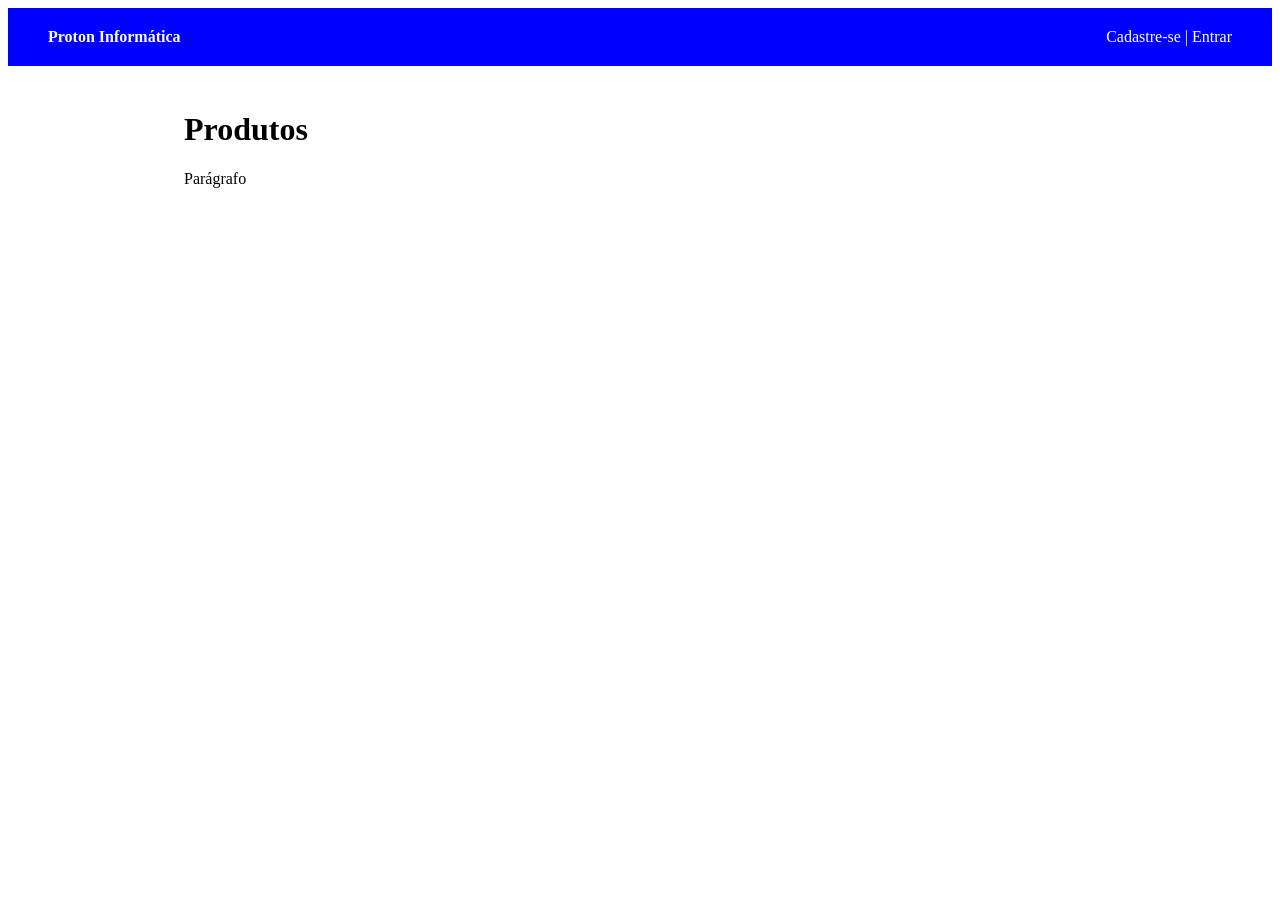
==== index.html @ 613f1d1a "Basicos feitos Criei a estrutura básica do HTML e ja deixei tudo pronto pra começar a mexer de verda" ====
<!DOCTYPE html>
<html lang="pt-BR">

    <head> 
        <meta charset="UTF-8">
        <meta name="viewport" content="width=device-width, initial0-scale=1"> <!-- Dá instruções ao navegador de como controlar dimensões para poder se adaptar ao dispositivo vendo o site no momento -->
        <link rel="stylesheet" href="styles.css"> <!--Chamando o arquivo CSS pra fazer a estilização da página-->
        <title>Proton Informática</title> <!-- Nome que vai aparecer na barra de pesquisa, não na página inicial -->
    </head>

    <header class="top">

        <strong>Proton Informática</strong>

        <nav>
            <a href="cadastro.html">Cadastre-se</a>
            |
            <a href="login.html">Entrar</a>
        </nav>

    </header>

    <main class="produtos">
        <h1>Produtos</h1>
        <p>Parágrafo</p>
    </main>


</html>
---- styles.css ----
:root { /* Definição das cores pra ficar mais fácil de manter a consistência */
    --azul-chamativo: blue;
    --texto-padrao: black;
    --texto-branco: white;
}
* {
    box-sizing: border-box;
}
main {
    max-width: 960px;
    margin: 0 auto;
    padding: 24px;
}
.top {
    display: flex;
    justify-content: space-between;
    align-items: center;
    padding: 20px 40px;
    background: var(--azul-chamativo);
    color: var(--texto-branco);
}
.top a {
    color: var(--texto-branco);
    text-decoration: none;
}
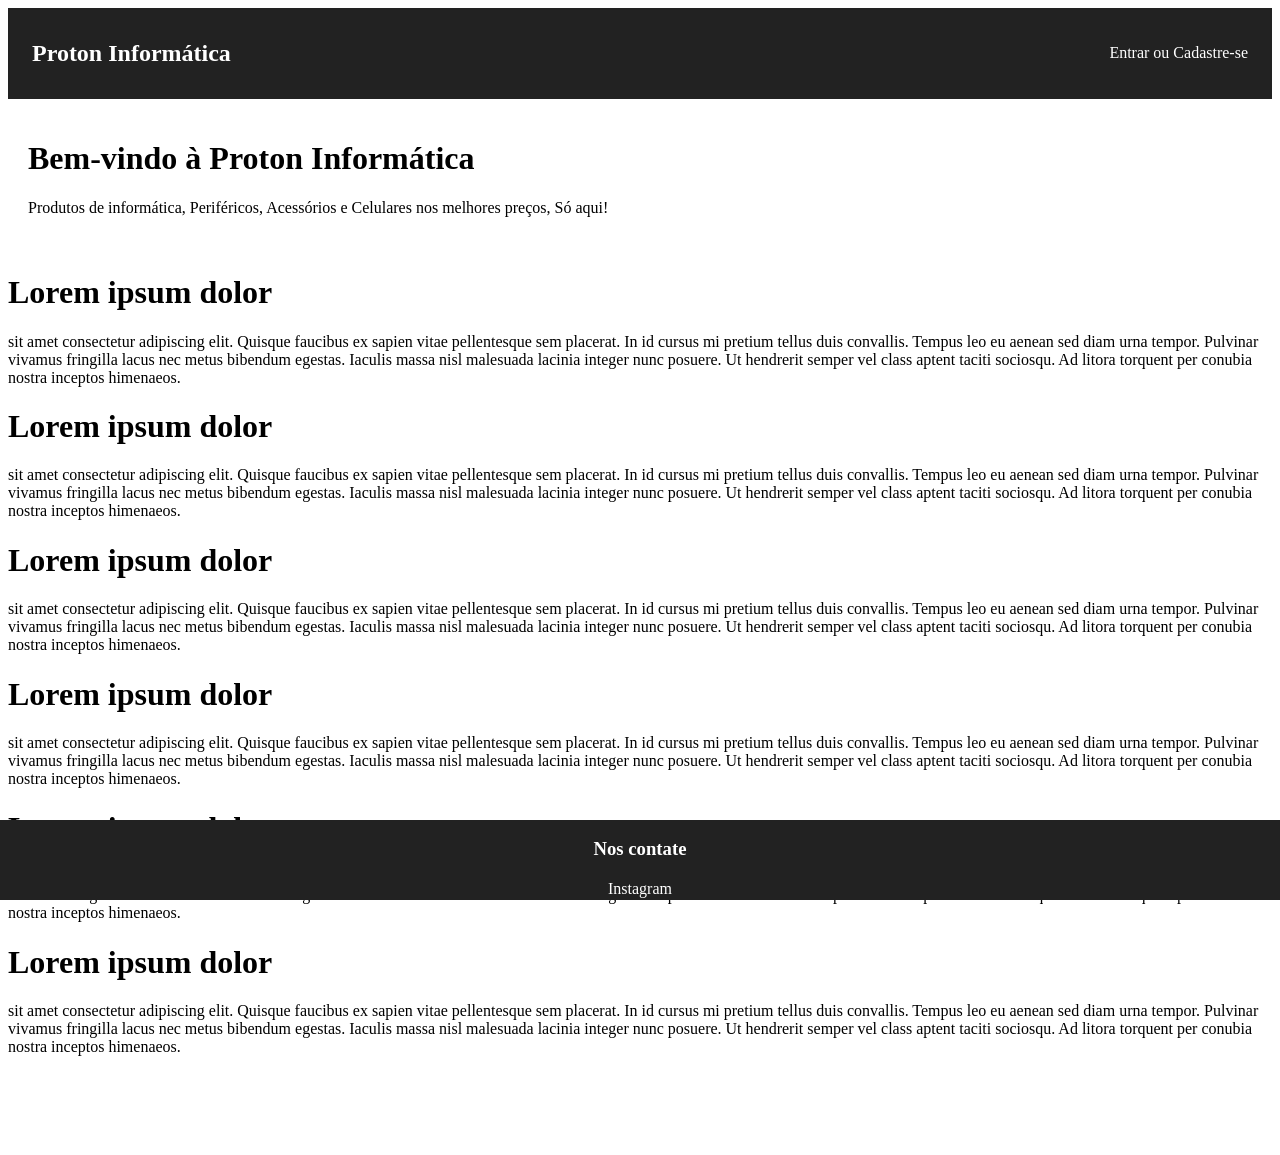
==== commit 2703466f: "Aba de cadastro e visuais Criada nova aba de cadastro para ver se o CSS funcionava nela, também dado" ====
--- a/index.html
+++ b/index.html
@@ -10,20 +10,67 @@
 
     <header class="top">
 
-        <strong>Proton Informática</strong>
+        <h2>Proton Informática</h2>
 
         <nav>
+            <a href="login.html">Entrar</a>
+            ou
             <a href="cadastro.html">Cadastre-se</a>
-            |
-            <a href="login.html">Entrar</a>
         </nav>
 
     </header>
 
-    <main class="produtos">
-        <h1>Produtos</h1>
-        <p>Parágrafo</p>
-    </main>
+    <body>
 
+        <main class="produtos">
+            <h1>Bem-vindo à Proton Informática</h1>
+            <p>Produtos de informática, Periféricos, Acessórios e Celulares nos melhores preços, Só aqui!</p>
+        </main>
+
+        <h1>Lorem ipsum dolor</h1>
+        <p>sit amet consectetur adipiscing elit. Quisque faucibus ex sapien vitae pellentesque 
+        sem placerat. In id cursus mi pretium tellus duis convallis. Tempus leo eu aenean sed
+        diam urna tempor. Pulvinar vivamus fringilla lacus nec metus bibendum egestas. Iaculis
+        massa nisl malesuada lacinia integer nunc posuere. Ut hendrerit semper vel class aptent
+        taciti sociosqu. Ad litora torquent per conubia nostra inceptos himenaeos.</p>
+        <h1>Lorem ipsum dolor</h1>
+        <p>sit amet consectetur adipiscing elit. Quisque faucibus ex sapien vitae pellentesque 
+        sem placerat. In id cursus mi pretium tellus duis convallis. Tempus leo eu aenean sed
+        diam urna tempor. Pulvinar vivamus fringilla lacus nec metus bibendum egestas. Iaculis
+        massa nisl malesuada lacinia integer nunc posuere. Ut hendrerit semper vel class aptent
+        taciti sociosqu. Ad litora torquent per conubia nostra inceptos himenaeos.</p>
+        <h1>Lorem ipsum dolor</h1>
+        <p>sit amet consectetur adipiscing elit. Quisque faucibus ex sapien vitae pellentesque 
+        sem placerat. In id cursus mi pretium tellus duis convallis. Tempus leo eu aenean sed
+        diam urna tempor. Pulvinar vivamus fringilla lacus nec metus bibendum egestas. Iaculis
+        massa nisl malesuada lacinia integer nunc posuere. Ut hendrerit semper vel class aptent
+        taciti sociosqu. Ad litora torquent per conubia nostra inceptos himenaeos.</p>
+        <h1>Lorem ipsum dolor</h1>
+        <p>sit amet consectetur adipiscing elit. Quisque faucibus ex sapien vitae pellentesque 
+        sem placerat. In id cursus mi pretium tellus duis convallis. Tempus leo eu aenean sed
+        diam urna tempor. Pulvinar vivamus fringilla lacus nec metus bibendum egestas. Iaculis
+        massa nisl malesuada lacinia integer nunc posuere. Ut hendrerit semper vel class aptent
+        taciti sociosqu. Ad litora torquent per conubia nostra inceptos himenaeos.</p>
+        <h1>Lorem ipsum dolor</h1>
+        <p>sit amet consectetur adipiscing elit. Quisque faucibus ex sapien vitae pellentesque 
+        sem placerat. In id cursus mi pretium tellus duis convallis. Tempus leo eu aenean sed
+        diam urna tempor. Pulvinar vivamus fringilla lacus nec metus bibendum egestas. Iaculis
+        massa nisl malesuada lacinia integer nunc posuere. Ut hendrerit semper vel class aptent
+        taciti sociosqu. Ad litora torquent per conubia nostra inceptos himenaeos.</p>
+        <h1>Lorem ipsum dolor</h1>
+        <p>sit amet consectetur adipiscing elit. Quisque faucibus ex sapien vitae pellentesque 
+        sem placerat. In id cursus mi pretium tellus duis convallis. Tempus leo eu aenean sed
+        diam urna tempor. Pulvinar vivamus fringilla lacus nec metus bibendum egestas. Iaculis
+        massa nisl malesuada lacinia integer nunc posuere. Ut hendrerit semper vel class aptent
+        taciti sociosqu. Ad litora torquent per conubia nostra inceptos himenaeos.</p>
+
+    <script src="script.js"></script>
+
+    </body>
+
+    <footer>
+        <h3>Nos contate</h3> 
+        <a href="https://www.instagram.com/officialrickastley/">Instagram</a>
+    </footer>
 
 </html>
--- a/styles.css
+++ b/styles.css
@@ -1,5 +1,6 @@
 :root { /* Definição das cores pra ficar mais fácil de manter a consistência */
-    --azul-chamativo: blue;
+    --cinza-dark: rgb(34, 34, 34);
+    --Carmesin: #dc143c;
     --texto-padrao: black;
     --texto-branco: white;
 }
@@ -8,18 +9,42 @@
 }
 main {
     max-width: 960px;
-    margin: 0 auto;
-    padding: 24px;
+    padding: 20px;
+    background: image(url(Images/pro.jpg))
 }
 .top {
     display: flex;
     justify-content: space-between;
     align-items: center;
-    padding: 20px 40px;
-    background: var(--azul-chamativo);
+    padding: 12px 24px;
+    background: var(--cinza-dark);
+    width: 100%;
     color: var(--texto-branco);
+    left: 0;
+    top: 0;
 }
-.top a {
+a {
     color: var(--texto-branco);
     text-decoration: none;
+    line-height: 1.3;
+    transition: 0.4s;
+    font-size: 20;
 }
+a:hover {
+    color: var(--Carmesin);
+}
+#cadastro form{
+    background: brown;
+}
+footer {
+    background: var(--cinza-dark);
+    width: 100%;
+    color: var(--texto-branco);
+    position: fixed;
+    text-align: center;
+    left: 0;
+    bottom: 0;
+}
+body {
+    padding-bottom: 75px;
+}
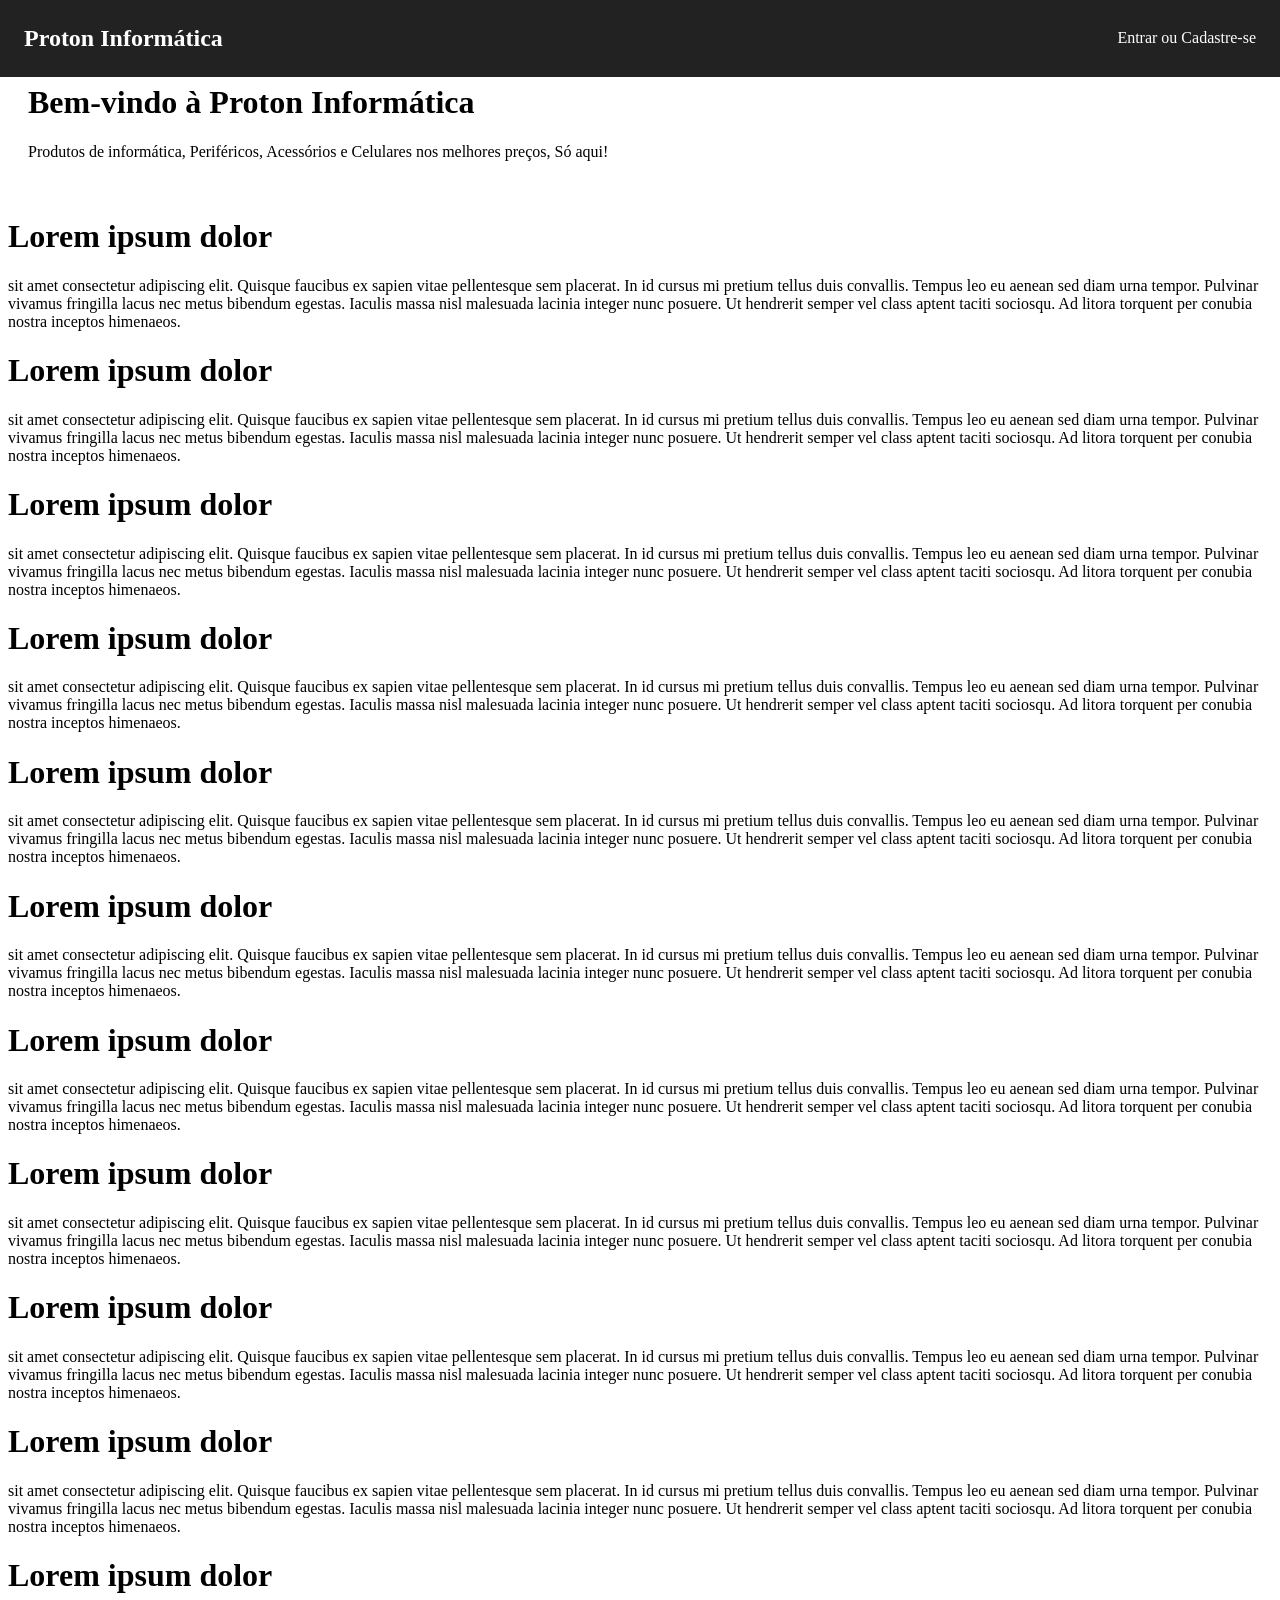
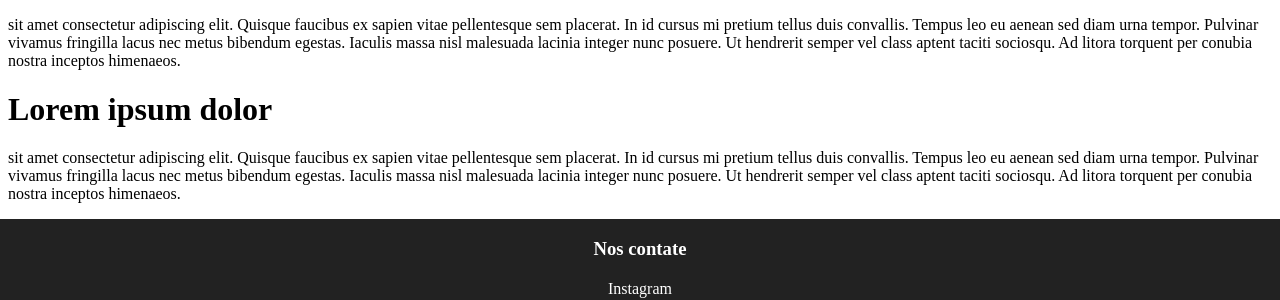
==== commit 98937ce4: "Consertos visuais mínimos Consegui consertar o cabeçalho e o footer, o cabeçalho já não tem mais mar" ====
--- a/index.html
+++ b/index.html
@@ -63,7 +63,43 @@
         diam urna tempor. Pulvinar vivamus fringilla lacus nec metus bibendum egestas. Iaculis
         massa nisl malesuada lacinia integer nunc posuere. Ut hendrerit semper vel class aptent
         taciti sociosqu. Ad litora torquent per conubia nostra inceptos himenaeos.</p>
-
+        <h1>Lorem ipsum dolor</h1>
+        <p>sit amet consectetur adipiscing elit. Quisque faucibus ex sapien vitae pellentesque 
+        sem placerat. In id cursus mi pretium tellus duis convallis. Tempus leo eu aenean sed
+        diam urna tempor. Pulvinar vivamus fringilla lacus nec metus bibendum egestas. Iaculis
+        massa nisl malesuada lacinia integer nunc posuere. Ut hendrerit semper vel class aptent
+        taciti sociosqu. Ad litora torquent per conubia nostra inceptos himenaeos.</p>
+        <h1>Lorem ipsum dolor</h1>
+        <p>sit amet consectetur adipiscing elit. Quisque faucibus ex sapien vitae pellentesque 
+        sem placerat. In id cursus mi pretium tellus duis convallis. Tempus leo eu aenean sed
+        diam urna tempor. Pulvinar vivamus fringilla lacus nec metus bibendum egestas. Iaculis
+        massa nisl malesuada lacinia integer nunc posuere. Ut hendrerit semper vel class aptent
+        taciti sociosqu. Ad litora torquent per conubia nostra inceptos himenaeos.</p>
+        <h1>Lorem ipsum dolor</h1>
+        <p>sit amet consectetur adipiscing elit. Quisque faucibus ex sapien vitae pellentesque 
+        sem placerat. In id cursus mi pretium tellus duis convallis. Tempus leo eu aenean sed
+        diam urna tempor. Pulvinar vivamus fringilla lacus nec metus bibendum egestas. Iaculis
+        massa nisl malesuada lacinia integer nunc posuere. Ut hendrerit semper vel class aptent
+        taciti sociosqu. Ad litora torquent per conubia nostra inceptos himenaeos.</p>
+        <h1>Lorem ipsum dolor</h1>
+        <p>sit amet consectetur adipiscing elit. Quisque faucibus ex sapien vitae pellentesque 
+        sem placerat. In id cursus mi pretium tellus duis convallis. Tempus leo eu aenean sed
+        diam urna tempor. Pulvinar vivamus fringilla lacus nec metus bibendum egestas. Iaculis
+        massa nisl malesuada lacinia integer nunc posuere. Ut hendrerit semper vel class aptent
+        taciti sociosqu. Ad litora torquent per conubia nostra inceptos himenaeos.</p>
+        <h1>Lorem ipsum dolor</h1>
+        <p>sit amet consectetur adipiscing elit. Quisque faucibus ex sapien vitae pellentesque 
+        sem placerat. In id cursus mi pretium tellus duis convallis. Tempus leo eu aenean sed
+        diam urna tempor. Pulvinar vivamus fringilla lacus nec metus bibendum egestas. Iaculis
+        massa nisl malesuada lacinia integer nunc posuere. Ut hendrerit semper vel class aptent
+        taciti sociosqu. Ad litora torquent per conubia nostra inceptos himenaeos.</p>
+        <h1>Lorem ipsum dolor</h1>
+        <p>sit amet consectetur adipiscing elit. Quisque faucibus ex sapien vitae pellentesque 
+        sem placerat. In id cursus mi pretium tellus duis convallis. Tempus leo eu aenean sed
+        diam urna tempor. Pulvinar vivamus fringilla lacus nec metus bibendum egestas. Iaculis
+        massa nisl malesuada lacinia integer nunc posuere. Ut hendrerit semper vel class aptent
+        taciti sociosqu. Ad litora torquent per conubia nostra inceptos himenaeos.</p>
+        
     <script src="script.js"></script>
 
     </body>
--- a/styles.css
+++ b/styles.css
@@ -16,12 +16,13 @@
     display: flex;
     justify-content: space-between;
     align-items: center;
-    padding: 12px 24px;
+    padding: 5px 24px;
     background: var(--cinza-dark);
     width: 100%;
     color: var(--texto-branco);
     left: 0;
     top: 0;
+    position: fixed;
 }
 a {
     color: var(--texto-branco);
@@ -40,11 +41,11 @@
     background: var(--cinza-dark);
     width: 100%;
     color: var(--texto-branco);
-    position: fixed;
+    position: absolute;
     text-align: center;
     left: 0;
-    bottom: 0;
+    bottom: -1;
 }
 body {
-    padding-bottom: 75px;
+    padding-top: 35px;
 }
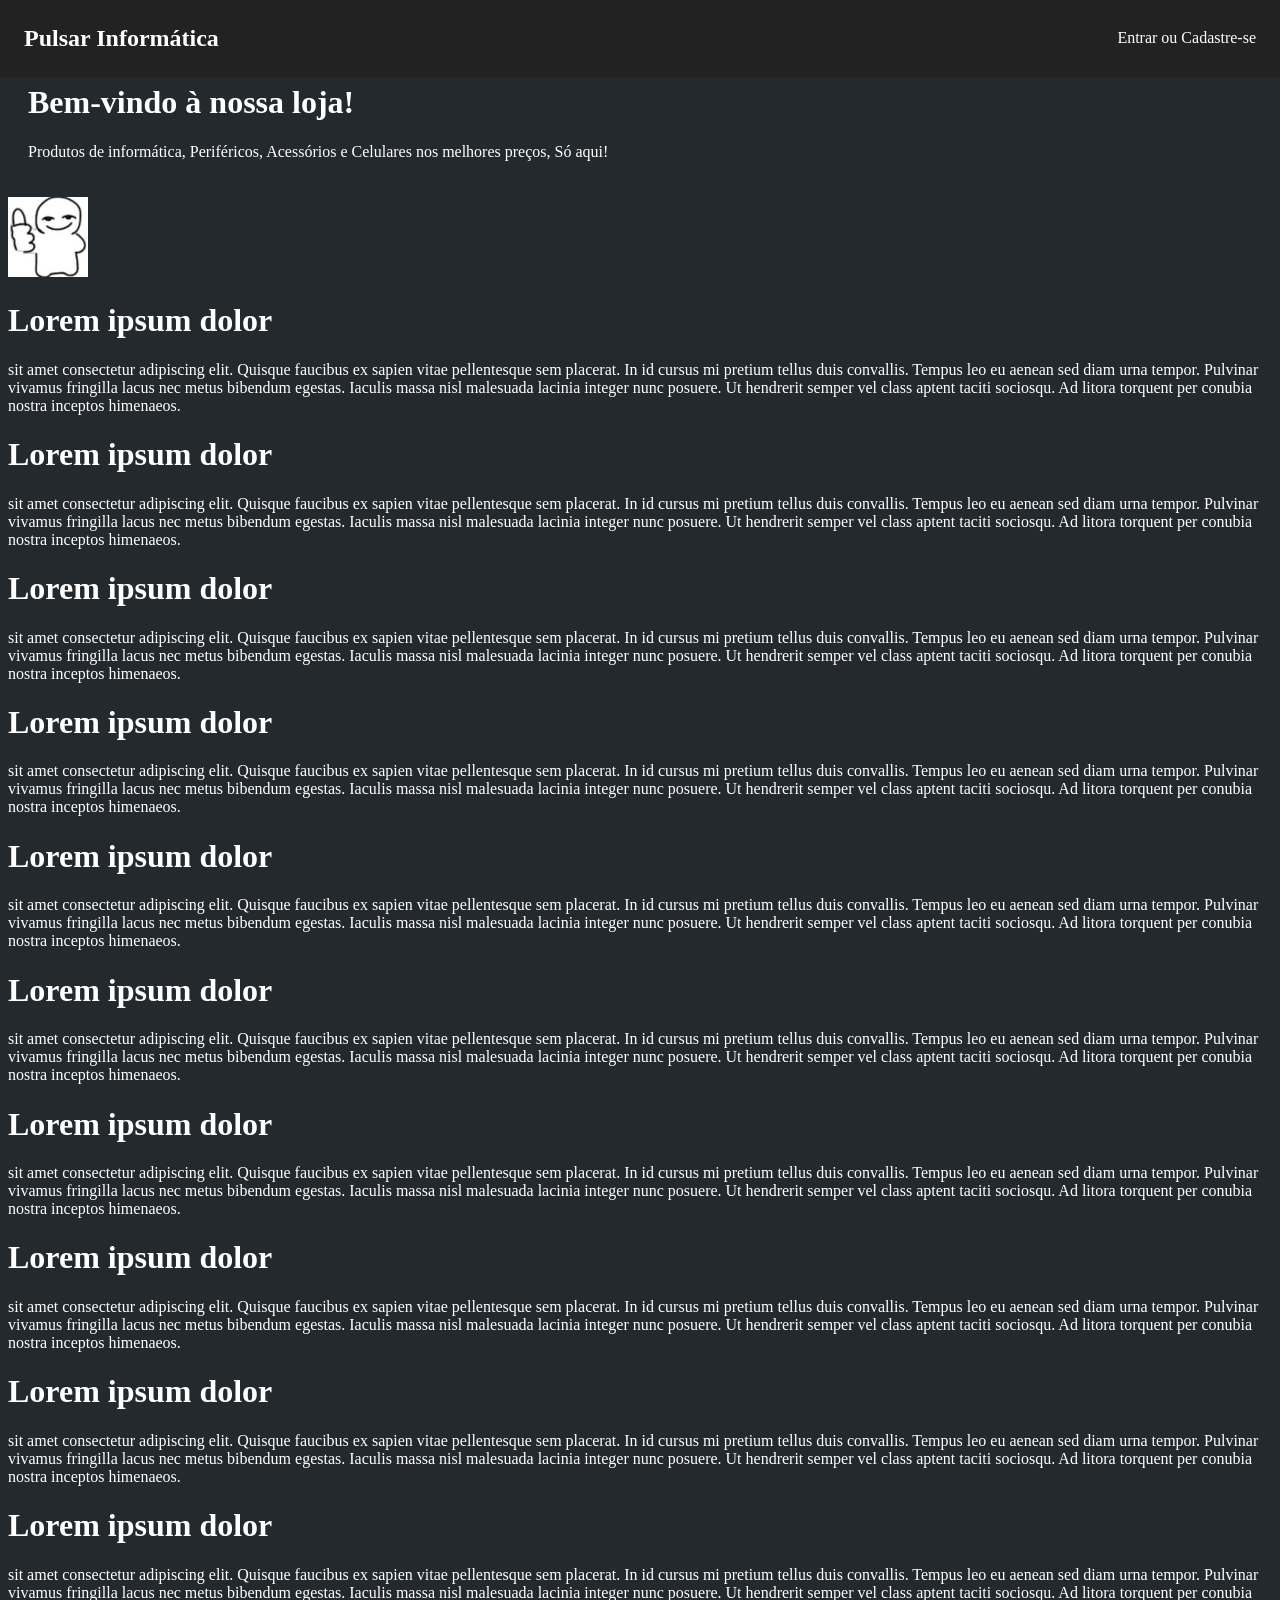
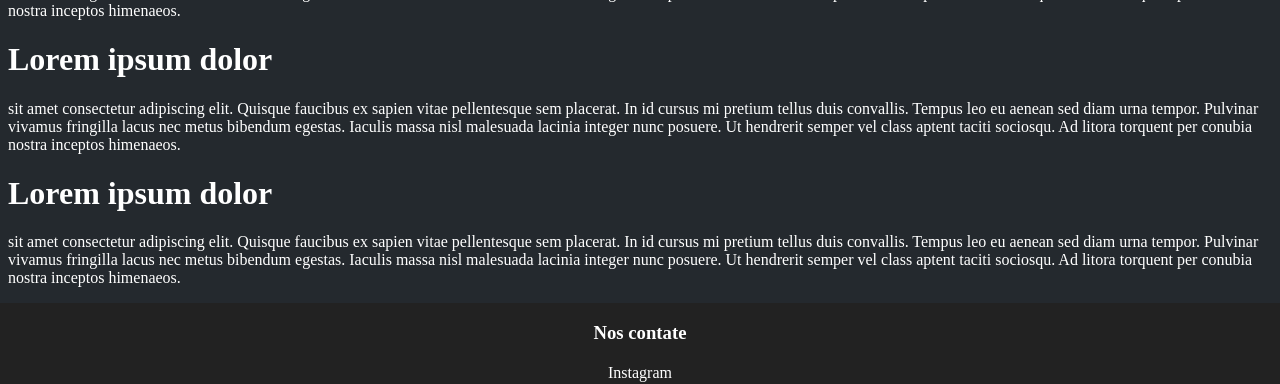
==== commit f805eaac: "Páginas novas e visual Pequenas implementações visuais extras e adição das páginas de login e cadast" ====
--- a/index.html
+++ b/index.html
@@ -5,17 +5,19 @@
         <meta charset="UTF-8">
         <meta name="viewport" content="width=device-width, initial0-scale=1"> <!-- Dá instruções ao navegador de como controlar dimensões para poder se adaptar ao dispositivo vendo o site no momento -->
         <link rel="stylesheet" href="styles.css"> <!--Chamando o arquivo CSS pra fazer a estilização da página-->
-        <title>Proton Informática</title> <!-- Nome que vai aparecer na barra de pesquisa, não na página inicial -->
+        <link rel="icon" type="image/x-icon" href="Images/placeholder.png">
+        <title>Pulsar Informática</title> <!-- Nome que vai aparecer na barra de pesquisa, não na página inicial -->
+        
     </head>
 
     <header class="top">
 
-        <h2>Proton Informática</h2>
+        <h2>Pulsar Informática</h2>
 
         <nav>
-            <a href="login.html">Entrar</a>
+            <a id="link" href="login.html">Entrar</a>
             ou
-            <a href="cadastro.html">Cadastre-se</a>
+            <a id="link" href="cadastro.html">Cadastre-se</a>
         </nav>
 
     </header>
@@ -23,10 +25,11 @@
     <body>
 
         <main class="produtos">
-            <h1>Bem-vindo à Proton Informática</h1>
+            <h1>Bem-vindo à nossa loja!</h1>
             <p>Produtos de informática, Periféricos, Acessórios e Celulares nos melhores preços, Só aqui!</p>
         </main>
-
+        
+        <img src="Images/placeholder.png" alt="placeholder">
         <h1>Lorem ipsum dolor</h1>
         <p>sit amet consectetur adipiscing elit. Quisque faucibus ex sapien vitae pellentesque 
         sem placerat. In id cursus mi pretium tellus duis convallis. Tempus leo eu aenean sed
@@ -106,7 +109,7 @@
 
     <footer>
         <h3>Nos contate</h3> 
-        <a href="https://www.instagram.com/officialrickastley/">Instagram</a>
+        <a id="link" href="https://www.instagram.com/officialrickastley/">Instagram</a>
     </footer>
 
 </html>
--- a/styles.css
+++ b/styles.css
@@ -1,16 +1,27 @@
-:root { /* Definição das cores pra ficar mais fácil de manter a consistência */
+/* Declaração das cores pra ficar mais fácil de
+manter a consistência */
+:root { 
     --cinza-dark: rgb(34, 34, 34);
     --Carmesin: #dc143c;
     --texto-padrao: black;
     --texto-branco: white;
+    --tema-escuro: #24292e;
 }
 * {
     box-sizing: border-box;
 }
+/* ———————Ativação manual de tema escuro (para testes)——————— */
+body {
+    background-color: var(--tema-escuro);
+    color: var(--texto-branco);
+    transition: cubic-bezier(1, 0, 0, 1) 0.5;
+}
 main {
     max-width: 960px;
     padding: 20px;
-    background: image(url(Images/pro.jpg))
+    background-image: url(Images/pro.jpg);
+    background-size: 100%;
+    background-repeat: no-repeat;
 }
 .top {
     display: flex;
@@ -24,14 +35,17 @@
     top: 0;
     position: fixed;
 }
-a {
+a{
+    color: none;
+}
+#link {
     color: var(--texto-branco);
     text-decoration: none;
     line-height: 1.3;
     transition: 0.4s;
     font-size: 20;
 }
-a:hover {
+#link:hover {
     color: var(--Carmesin);
 }
 #cadastro form{
@@ -49,3 +63,34 @@
 body {
     padding-top: 35px;
 }
+#cadastro {
+    align-items: center;
+}
+button {
+    margin-top: 15px;
+    background-color: inherit;
+    border: solid;
+    color: var(--texto-branco);
+    padding: 7px 5px;
+    border-radius: 7px;
+    display: inline-block;
+    cursor: pointer;
+    transition: 0.4s;
+}
+button:hover {
+    background-color: white;
+    transition: 0.4s;
+    color: var(--texto-padrao);
+}
+#retorno {
+    text-decoration: none;
+    color: none;
+    padding: 10px 20px;
+    transition: 0.4s;
+}
+#retorno:hover {
+    color: var(--texto-padrao);
+    background-color: var(--Carmesin);
+    transition: 0.4s;
+    border: solid white;
+}
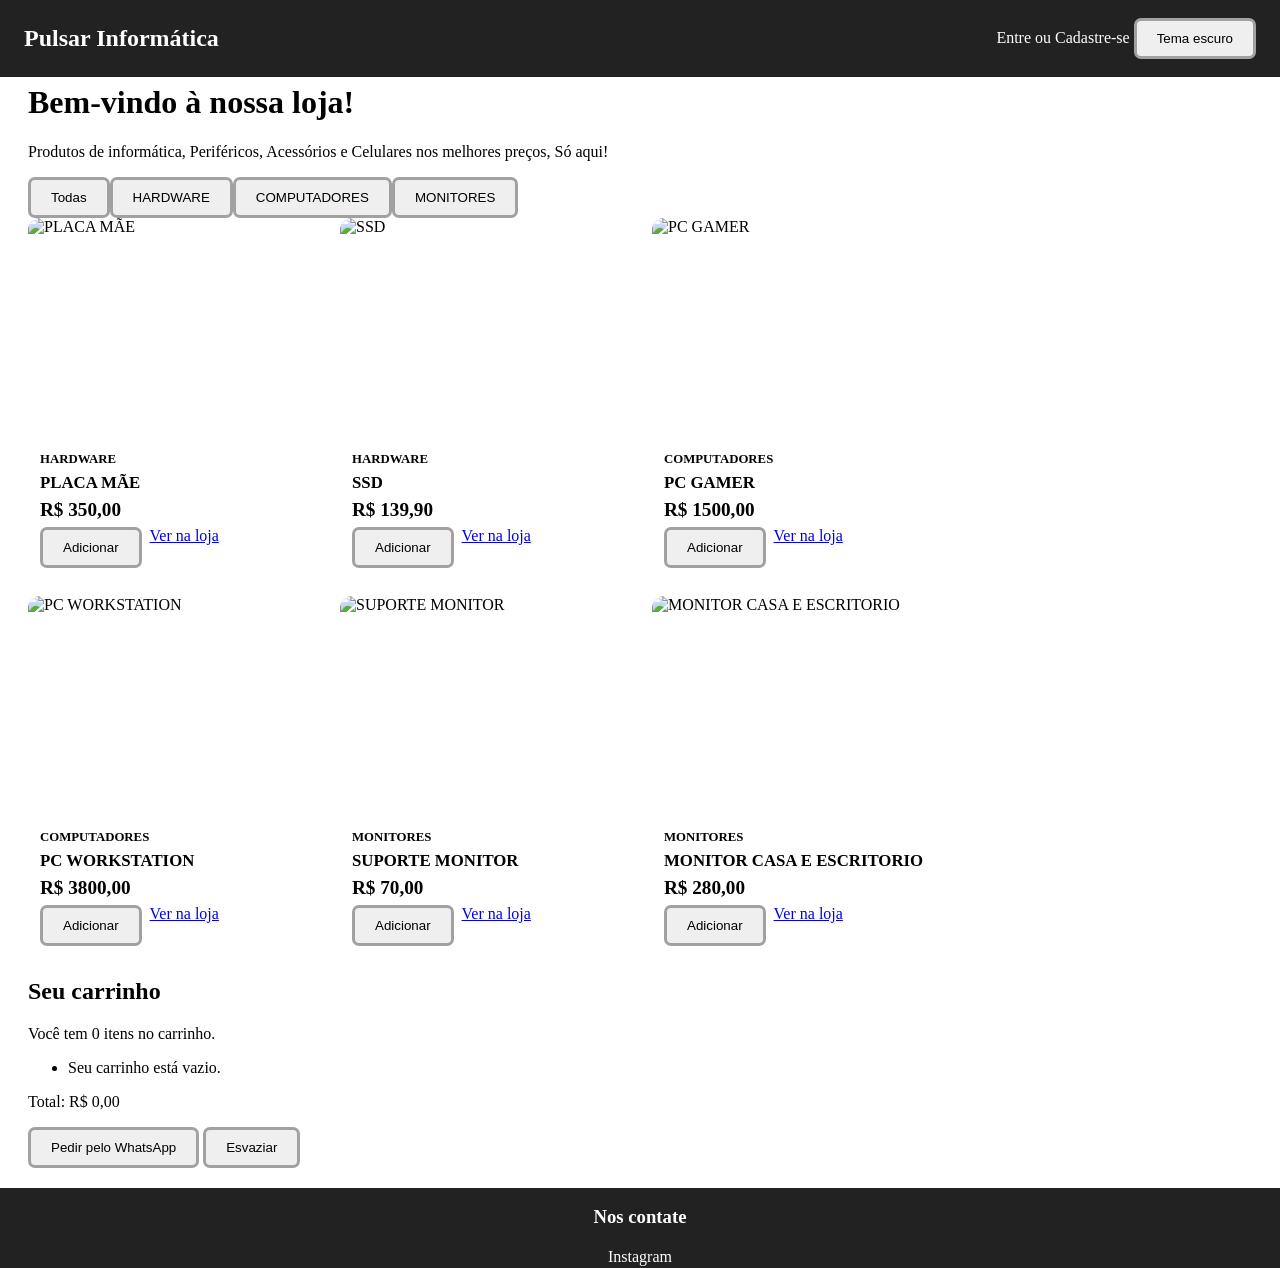
==== commit 88398b0e: "teste de cor login Definido esqueleto pra funcionalidade do Javascript com alguns ajustes visuais" ====
--- a/index.html
+++ b/index.html
@@ -8,100 +8,39 @@
         <link rel="icon" type="image/x-icon" href="Images/placeholder.png">
         <title>Pulsar Informática</title> <!-- Nome que vai aparecer na barra de pesquisa, não na página inicial -->
         
-    </head>
+    </head> 
 
     <header class="top">
 
         <h2>Pulsar Informática</h2>
 
         <nav>
-            <a id="link" href="login.html">Entrar</a>
+            <a id="link" href="login.html">Entre</a>
             ou
             <a id="link" href="cadastro.html">Cadastre-se</a>
+            <button id="btn-tema" class="btn-tema" onclick="alternarTema()">Tema escuro</button>
         </nav>
 
     </header>
 
     <body>
 
-        <main class="produtos">
+        <main>
             <h1>Bem-vindo à nossa loja!</h1>
             <p>Produtos de informática, Periféricos, Acessórios e Celulares nos melhores preços, Só aqui!</p>
+                <div id="filtros" class="filtros"></div>
+                <div id="vitrine" class="vitrine"></div>
+            <section id="carrinho" class="carrinho">
+                <h2>Seu carrinho</h2>
+                <p>Você tem <span id="qtd">0</span> <span id="palavra">itens</span> no carrinho.</p>
+                <ul id="lista-carrinho"></ul>
+                <p class="total">Total: <span id="total">R$ 0,00</span></p>
+                <div class="acoes">
+                    <button class="btn-zap" onclick="enviarWhatsApp()">Pedir pelo WhatsApp</button>
+                    <button class="btn-limpar" onclick="limparCarrinho()">Esvaziar</button>
+                </div>
+                </section>
         </main>
-        
-        <img src="Images/placeholder.png" alt="placeholder">
-        <h1>Lorem ipsum dolor</h1>
-        <p>sit amet consectetur adipiscing elit. Quisque faucibus ex sapien vitae pellentesque 
-        sem placerat. In id cursus mi pretium tellus duis convallis. Tempus leo eu aenean sed
-        diam urna tempor. Pulvinar vivamus fringilla lacus nec metus bibendum egestas. Iaculis
-        massa nisl malesuada lacinia integer nunc posuere. Ut hendrerit semper vel class aptent
-        taciti sociosqu. Ad litora torquent per conubia nostra inceptos himenaeos.</p>
-        <h1>Lorem ipsum dolor</h1>
-        <p>sit amet consectetur adipiscing elit. Quisque faucibus ex sapien vitae pellentesque 
-        sem placerat. In id cursus mi pretium tellus duis convallis. Tempus leo eu aenean sed
-        diam urna tempor. Pulvinar vivamus fringilla lacus nec metus bibendum egestas. Iaculis
-        massa nisl malesuada lacinia integer nunc posuere. Ut hendrerit semper vel class aptent
-        taciti sociosqu. Ad litora torquent per conubia nostra inceptos himenaeos.</p>
-        <h1>Lorem ipsum dolor</h1>
-        <p>sit amet consectetur adipiscing elit. Quisque faucibus ex sapien vitae pellentesque 
-        sem placerat. In id cursus mi pretium tellus duis convallis. Tempus leo eu aenean sed
-        diam urna tempor. Pulvinar vivamus fringilla lacus nec metus bibendum egestas. Iaculis
-        massa nisl malesuada lacinia integer nunc posuere. Ut hendrerit semper vel class aptent
-        taciti sociosqu. Ad litora torquent per conubia nostra inceptos himenaeos.</p>
-        <h1>Lorem ipsum dolor</h1>
-        <p>sit amet consectetur adipiscing elit. Quisque faucibus ex sapien vitae pellentesque 
-        sem placerat. In id cursus mi pretium tellus duis convallis. Tempus leo eu aenean sed
-        diam urna tempor. Pulvinar vivamus fringilla lacus nec metus bibendum egestas. Iaculis
-        massa nisl malesuada lacinia integer nunc posuere. Ut hendrerit semper vel class aptent
-        taciti sociosqu. Ad litora torquent per conubia nostra inceptos himenaeos.</p>
-        <h1>Lorem ipsum dolor</h1>
-        <p>sit amet consectetur adipiscing elit. Quisque faucibus ex sapien vitae pellentesque 
-        sem placerat. In id cursus mi pretium tellus duis convallis. Tempus leo eu aenean sed
-        diam urna tempor. Pulvinar vivamus fringilla lacus nec metus bibendum egestas. Iaculis
-        massa nisl malesuada lacinia integer nunc posuere. Ut hendrerit semper vel class aptent
-        taciti sociosqu. Ad litora torquent per conubia nostra inceptos himenaeos.</p>
-        <h1>Lorem ipsum dolor</h1>
-        <p>sit amet consectetur adipiscing elit. Quisque faucibus ex sapien vitae pellentesque 
-        sem placerat. In id cursus mi pretium tellus duis convallis. Tempus leo eu aenean sed
-        diam urna tempor. Pulvinar vivamus fringilla lacus nec metus bibendum egestas. Iaculis
-        massa nisl malesuada lacinia integer nunc posuere. Ut hendrerit semper vel class aptent
-        taciti sociosqu. Ad litora torquent per conubia nostra inceptos himenaeos.</p>
-        <h1>Lorem ipsum dolor</h1>
-        <p>sit amet consectetur adipiscing elit. Quisque faucibus ex sapien vitae pellentesque 
-        sem placerat. In id cursus mi pretium tellus duis convallis. Tempus leo eu aenean sed
-        diam urna tempor. Pulvinar vivamus fringilla lacus nec metus bibendum egestas. Iaculis
-        massa nisl malesuada lacinia integer nunc posuere. Ut hendrerit semper vel class aptent
-        taciti sociosqu. Ad litora torquent per conubia nostra inceptos himenaeos.</p>
-        <h1>Lorem ipsum dolor</h1>
-        <p>sit amet consectetur adipiscing elit. Quisque faucibus ex sapien vitae pellentesque 
-        sem placerat. In id cursus mi pretium tellus duis convallis. Tempus leo eu aenean sed
-        diam urna tempor. Pulvinar vivamus fringilla lacus nec metus bibendum egestas. Iaculis
-        massa nisl malesuada lacinia integer nunc posuere. Ut hendrerit semper vel class aptent
-        taciti sociosqu. Ad litora torquent per conubia nostra inceptos himenaeos.</p>
-        <h1>Lorem ipsum dolor</h1>
-        <p>sit amet consectetur adipiscing elit. Quisque faucibus ex sapien vitae pellentesque 
-        sem placerat. In id cursus mi pretium tellus duis convallis. Tempus leo eu aenean sed
-        diam urna tempor. Pulvinar vivamus fringilla lacus nec metus bibendum egestas. Iaculis
-        massa nisl malesuada lacinia integer nunc posuere. Ut hendrerit semper vel class aptent
-        taciti sociosqu. Ad litora torquent per conubia nostra inceptos himenaeos.</p>
-        <h1>Lorem ipsum dolor</h1>
-        <p>sit amet consectetur adipiscing elit. Quisque faucibus ex sapien vitae pellentesque 
-        sem placerat. In id cursus mi pretium tellus duis convallis. Tempus leo eu aenean sed
-        diam urna tempor. Pulvinar vivamus fringilla lacus nec metus bibendum egestas. Iaculis
-        massa nisl malesuada lacinia integer nunc posuere. Ut hendrerit semper vel class aptent
-        taciti sociosqu. Ad litora torquent per conubia nostra inceptos himenaeos.</p>
-        <h1>Lorem ipsum dolor</h1>
-        <p>sit amet consectetur adipiscing elit. Quisque faucibus ex sapien vitae pellentesque 
-        sem placerat. In id cursus mi pretium tellus duis convallis. Tempus leo eu aenean sed
-        diam urna tempor. Pulvinar vivamus fringilla lacus nec metus bibendum egestas. Iaculis
-        massa nisl malesuada lacinia integer nunc posuere. Ut hendrerit semper vel class aptent
-        taciti sociosqu. Ad litora torquent per conubia nostra inceptos himenaeos.</p>
-        <h1>Lorem ipsum dolor</h1>
-        <p>sit amet consectetur adipiscing elit. Quisque faucibus ex sapien vitae pellentesque 
-        sem placerat. In id cursus mi pretium tellus duis convallis. Tempus leo eu aenean sed
-        diam urna tempor. Pulvinar vivamus fringilla lacus nec metus bibendum egestas. Iaculis
-        massa nisl malesuada lacinia integer nunc posuere. Ut hendrerit semper vel class aptent
-        taciti sociosqu. Ad litora torquent per conubia nostra inceptos himenaeos.</p>
         
     <script src="script.js"></script>
 
--- a/styles.css
+++ b/styles.css
@@ -2,16 +2,18 @@
 manter a consistência */
 :root { 
     --cinza-dark: rgb(34, 34, 34);
-    --Carmesin: #dc143c;
+    --carmesin: #dc143c;
+    --carmesin-highlight: rgb(241, 161, 177);
     --texto-padrao: black;
     --texto-branco: white;
+    --fundo-branco: #ffff;
     --tema-escuro: #24292e;
+    --borda-padrao: #a1a1a1;
 }
 * {
     box-sizing: border-box;
 }
-/* ———————Ativação manual de tema escuro (para testes)——————— */
-body {
+.escuro {
     background-color: var(--tema-escuro);
     color: var(--texto-branco);
     transition: cubic-bezier(1, 0, 0, 1) 0.5;
@@ -19,9 +21,6 @@
 main {
     max-width: 960px;
     padding: 20px;
-    background-image: url(Images/pro.jpg);
-    background-size: 100%;
-    background-repeat: no-repeat;
 }
 .top {
     display: flex;
@@ -35,7 +34,7 @@
     top: 0;
     position: fixed;
 }
-a{
+a {
     color: none;
 }
 #link {
@@ -46,10 +45,7 @@
     font-size: 20;
 }
 #link:hover {
-    color: var(--Carmesin);
-}
-#cadastro form{
-    background: brown;
+    color: var(--carmesin);
 }
 footer {
     background: var(--cinza-dark);
@@ -63,34 +59,75 @@
 body {
     padding-top: 35px;
 }
-#cadastro {
-    align-items: center;
+.form {
+    padding-top: 150px;
+}
+.formulario {
+    width: 500px;
+    margin: 50px auto;
+    background: var(--fundo-branco);
+    padding: 20px;
+    border-radius: 7px;
+    box-shadow: 0 4px 8px rgba(0, 0, 0, 0.3);
+    padding-top: 35px;
+}
+input {
+    width: 100%;
+    padding: 10px;
+    margin-bottom: 20px;
+    border: 3px solid var(--borda-padrao);
+    border-radius: 7px;
+}
+#enviar {
+    border: 3px solid var(--borda-padrao);
+    cursor: pointer;
+    transition: 0.4s;
+    width: 30%;
+}
+#enviar:hover {
+    border: 3px solid var(--carmesin);
+    background-color: var(--carmesin-highlight);
+}
+.form {
+    text-align: center;
+}
+.troca {
+    color: black;
+    font-size: 15px;
+}
+#linkbranco {
+    color: var(--tema-escuro);
+}
+#linkbranco:hover {
+    color: var(--carmesin);
 }
 button {
-    margin-top: 15px;
-    background-color: inherit;
-    border: solid;
-    color: var(--texto-branco);
-    padding: 7px 5px;
+    border: solid var(--borda-padrao);
     border-radius: 7px;
-    display: inline-block;
     cursor: pointer;
     transition: 0.4s;
+    padding: 10px 20px;
 }
 button:hover {
-    background-color: white;
-    transition: 0.4s;
-    color: var(--texto-padrao);
+    border: solid var(--carmesin);
+    background-color: var(--carmesin-highlight);
 }
-#retorno {
-    text-decoration: none;
-    color: none;
-    padding: 10px 20px;
-    transition: 0.4s;
+.vitrine {
+  display: grid;
+  grid-template-columns: repeat(auto-fill, minmax(220px, 1fr));
+  gap: 16px;
 }
-#retorno:hover {
-    color: var(--texto-padrao);
-    background-color: var(--Carmesin);
-    transition: 0.4s;
-    border: solid white;
-}+.produto {
+  background: var(--card);
+  border: 1px solid var(--borda);
+  border-radius: 12px;
+  overflow: hidden;
+  display: flex;
+  flex-direction: column;
+}
+.produto img { width: 100%; aspect-ratio: 4 / 3; object-fit: cover; display: block; }
+.produto .corpo { padding: 12px; display: flex; flex-direction: column; gap: 6px; flex: 1; }
+.produto h3 { margin: 0; font-size: 1.05rem; }
+.produto .categoria { font-size: 0.8rem; color: var(--destaque); font-weight: bold; }
+.produto .preco { font-size: 1.2rem; font-weight: bold; }
+.produto .botoes { display: flex; gap: 8px; margin-top: auto; flex-wrap: wrap; }
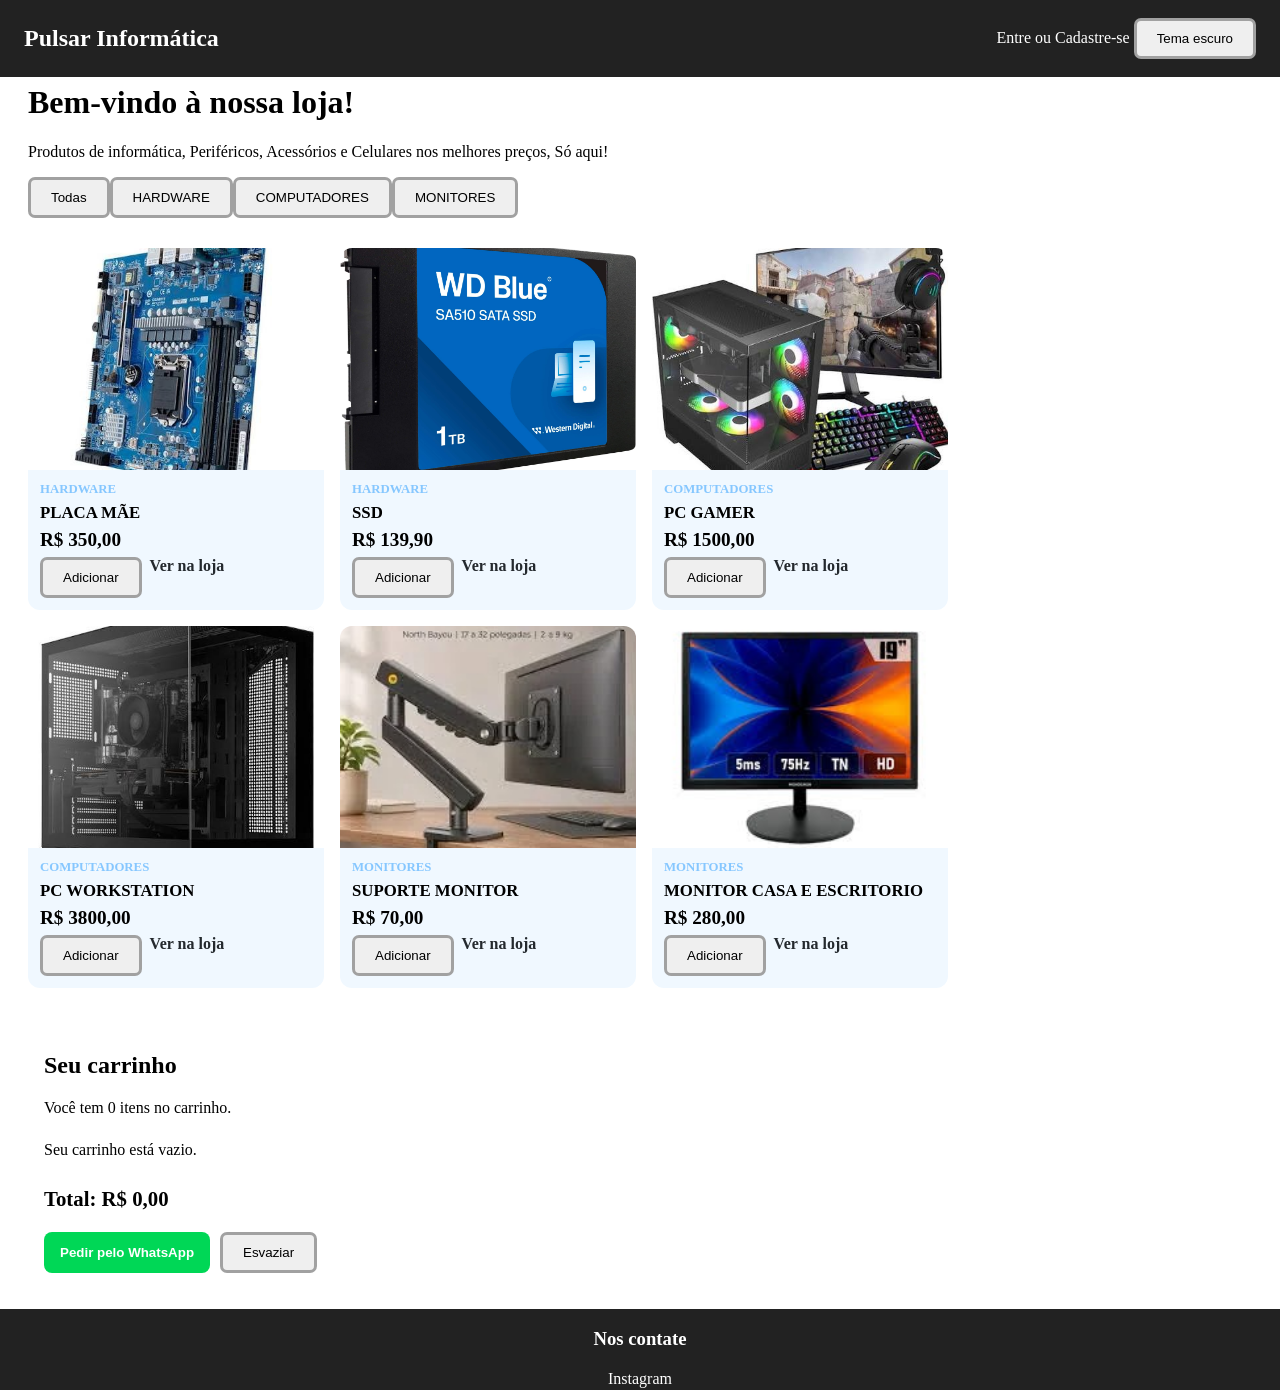
==== commit 324c88bf: "Produtos e visual Implementação de produtos e outras mudanãs visuais." ====
--- a/index.html
+++ b/index.html
@@ -3,7 +3,7 @@
 
     <head> 
         <meta charset="UTF-8">
-        <meta name="viewport" content="width=device-width, initial0-scale=1"> <!-- Dá instruções ao navegador de como controlar dimensões para poder se adaptar ao dispositivo vendo o site no momento -->
+        <meta name="viewport" content="width=device-width, initial0-scale=1.0"> <!-- Dá instruções ao navegador de como controlar dimensões para poder se adaptar ao dispositivo vendo o site no momento -->
         <link rel="stylesheet" href="styles.css"> <!--Chamando o arquivo CSS pra fazer a estilização da página-->
         <link rel="icon" type="image/x-icon" href="Images/placeholder.png">
         <title>Pulsar Informática</title> <!-- Nome que vai aparecer na barra de pesquisa, não na página inicial -->
--- a/styles.css
+++ b/styles.css
@@ -2,13 +2,14 @@
 manter a consistência */
 :root { 
     --cinza-dark: rgb(34, 34, 34);
-    --carmesin: #dc143c;
-    --carmesin-highlight: rgb(241, 161, 177);
+    --accent: rgb(134, 199, 255);
+    --highlight: rgb(197, 228, 255);
     --texto-padrao: black;
     --texto-branco: white;
     --fundo-branco: #ffff;
     --tema-escuro: #24292e;
     --borda-padrao: #a1a1a1;
+    --zap: #00d756;
 }
 * {
     box-sizing: border-box;
@@ -45,7 +46,7 @@
     font-size: 20;
 }
 #link:hover {
-    color: var(--carmesin);
+    color: var(--accent);
 }
 footer {
     background: var(--cinza-dark);
@@ -61,6 +62,7 @@
 }
 .form {
     padding-top: 150px;
+    align-items: center;
 }
 .formulario {
     width: 500px;
@@ -69,10 +71,10 @@
     padding: 20px;
     border-radius: 7px;
     box-shadow: 0 4px 8px rgba(0, 0, 0, 0.3);
-    padding-top: 35px;
+    justify-content: center;
 }
 input {
-    width: 100%;
+    width: 70%;
     padding: 10px;
     margin-bottom: 20px;
     border: 3px solid var(--borda-padrao);
@@ -85,10 +87,11 @@
     width: 30%;
 }
 #enviar:hover {
-    border: 3px solid var(--carmesin);
-    background-color: var(--carmesin-highlight);
+    border: 3px solid var(--accent);
+    background-color: var(--highlight);
 }
 .form {
+    align-items: center;
     text-align: center;
 }
 .troca {
@@ -97,9 +100,11 @@
 }
 #linkbranco {
     color: var(--tema-escuro);
+    text-decoration: none;
+    font-weight: bold;
 }
 #linkbranco:hover {
-    color: var(--carmesin);
+    color: var(--accent);
 }
 button {
     border: solid var(--borda-padrao);
@@ -109,8 +114,8 @@
     padding: 10px 20px;
 }
 button:hover {
-    border: solid var(--carmesin);
-    background-color: var(--carmesin-highlight);
+    border: solid var(--accent);
+    background-color: var(--highlight);
 }
 .vitrine {
   display: grid;
@@ -125,9 +130,87 @@
   display: flex;
   flex-direction: column;
 }
-.produto img { width: 100%; aspect-ratio: 4 / 3; object-fit: cover; display: block; }
-.produto .corpo { padding: 12px; display: flex; flex-direction: column; gap: 6px; flex: 1; }
-.produto h3 { margin: 0; font-size: 1.05rem; }
-.produto .categoria { font-size: 0.8rem; color: var(--destaque); font-weight: bold; }
-.produto .preco { font-size: 1.2rem; font-weight: bold; }
-.produto .botoes { display: flex; gap: 8px; margin-top: auto; flex-wrap: wrap; }
+.produto img { 
+    width: 100%; 
+    aspect-ratio: 4 / 3; 
+    object-fit: cover; 
+    display: block; 
+}
+.produto .corpo { 
+    padding: 12px; 
+    display: flex; 
+    flex-direction: 
+    column; 
+    gap: 6px; flex: 1; 
+    background-color: aliceblue;
+}
+.escuro .produto .corpo { 
+    background-color: aliceblue;
+    color: black;
+}
+.produto h3 { 
+    margin: 0; 
+    font-size: 1.05rem; 
+}
+.produto .categoria { 
+    font-size: 0.8rem; 
+    color: var(--accent); 
+    font-weight: bold; 
+}
+.produto .preco { 
+    font-size: 1.2rem; 
+    font-weight: bold; 
+}
+.produto .botoes { 
+    display: flex; 
+    gap: 8px; 
+    margin-top: auto; 
+    flex-wrap: wrap; }
+
+.check, .senha {
+    display: flex;
+}
+.vitrine {
+    padding-top: 30px;
+}
+.carrinho {
+  background: var(--card);
+  border: 1px solid var(--borda);
+  border-radius: 12px;
+  padding: 16px;
+  margin-top: 28px;
+}
+.carrinho ul { 
+    list-style: none; 
+    padding: 0; margin: 0; 
+}
+.carrinho li {
+  display: flex;
+  justify-content: space-between;
+  align-items: center;
+  gap: 10px;
+  padding: 8px 0;
+  border-bottom: 1px solid var(--borda);
+}
+.total { 
+    font-size: 1.3rem; 
+    font-weight: bold; 
+}
+.acoes { 
+    display: flex; 
+    gap: 10px; 
+    flex-wrap: wrap; 
+}
+.btn-zap {
+  background: var(--zap);
+  color: #fff;
+  border: none;
+  border-radius: 8px;
+  padding: 10px 16px;
+  font-weight: bold;
+  cursor: pointer;
+}
+.btn-zap:hover {
+  background: var(--zap);
+  cursor: pointer;
+}
